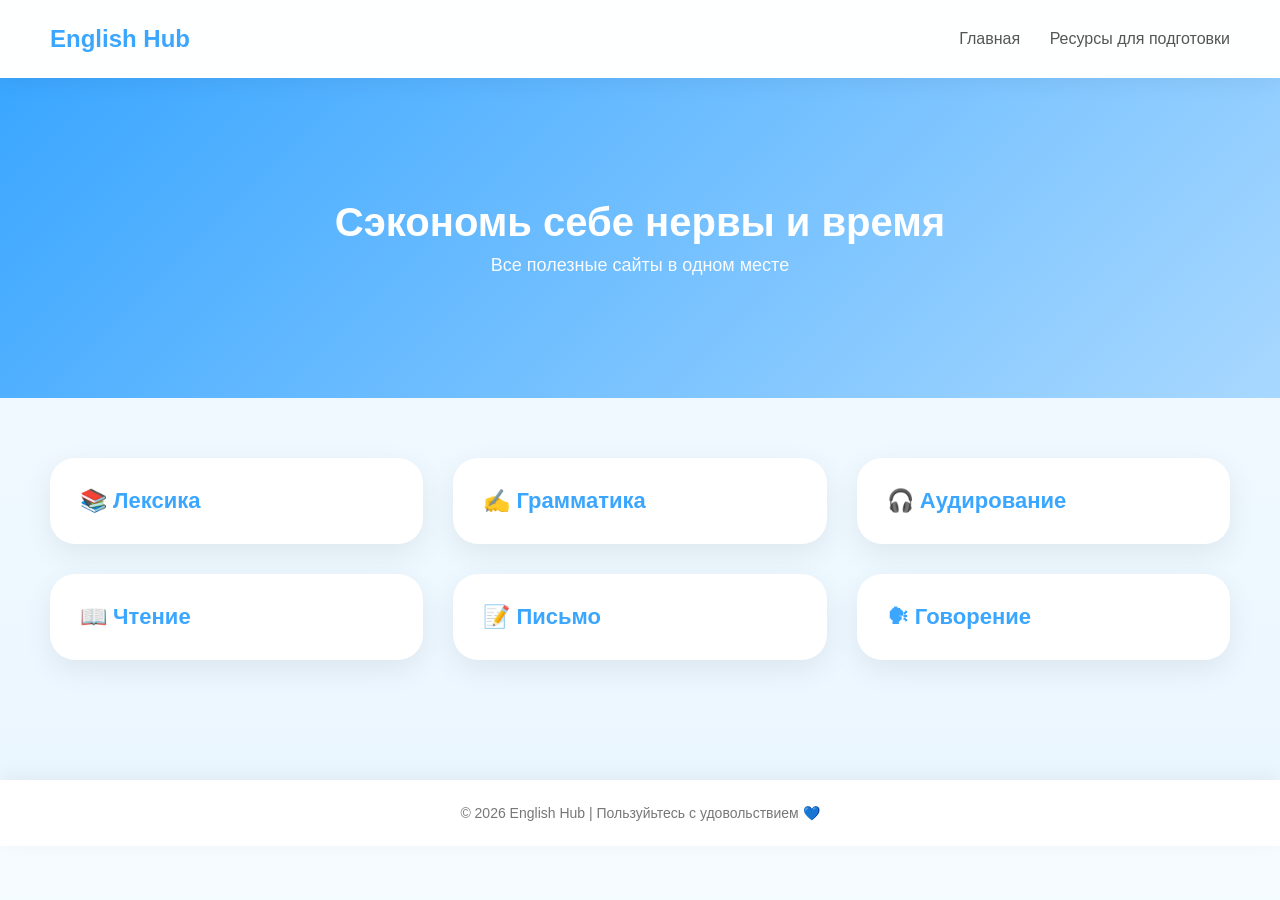
==== index.html @ e9fc5bf2 "Rename str.html to index.html" ====
<!DOCTYPE html>
<html lang="ru">
<head>
    <meta charset="UTF-8">
    <title>Подготовка к экзаменам</title>
    <link rel="stylesheet" href="style.css">
</head>
<body>

<header>
    <h1>English Hub</h1>
    <nav>
        <a href="#">Главная</a>
        <a href="#groups">Ресурсы для подготовки</a>
    </nav>
</header>

<section class="hero">
    <div class="hero-content">
        <h2>Сэкономь себе нервы и время</h2>
        <p>Все полезные сайты в одном месте</p>
    </div>
</section>

<section id="groups" class="groups">

    <div class="group" onclick="toggle(this)">
        <h3>📚 Лексика</h3>
        <div class="links">
            <a href="https://quizlet.com/ru&quot; target="_blank">Quizlet</a>
            <a href="https://www.memrise.com/&quot; target="_blank">Memrise</a>
            <a href="https://context.reverso.net/&quot; target="_blank">Reverso Context</a>
        </div>
    </div>

    <div class="group" onclick="toggle(this)">
        <h3>✍️ Грамматика</h3>
        <div class="links">
            <a href="https://www.youtube.com/@BrianWilesOfficial&quot; target="_blank">Brian Wiles</a>
            <a href="https://www.britishcouncil.org/&quot; target="_blank">British Council</a>
            <a href="https://lingualeo.com/ru&quot; target="_blank">LinguaLeo</a>
        </div>
    </div>

    <div class="group" onclick="toggle(this)">
        <h3>🎧 Аудирование</h3>
        <div class="links">
            <a href="https://www.youtube.com/bbclearningenglish&quot; target="_blank">BBC Learning English</a>
            <a href="https://www.youtube.com/@SpeakEnglishWithClass&quot; target="_blank">Speak English With Class</a>
        </div>
    </div>

    <div class="group" onclick="toggle(this)">
        <h3>📖 Чтение</h3>
        <div class="links">
            <a href="https://www.newsinlevels.com/&quot; target="_blank">News in Levels</a>
        </div>
    </div>

    <div class="group" onclick="toggle(this)">
        <h3>📝 Письмо</h3>
        <div class="links">
            <a href="https://www.grammarly.com/&quot; target="_blank">Grammarly</a>
            <a href="https://pixelfox.ai/ru/text/tools-essay-checker&quot; target="_blank">Essay Checker</a>
        </div>
    </div>

    <div class="group" onclick="toggle(this)">
        <h3>🗣 Говорение</h3>
        <div class="links">
            <a href="https://puzzle-english.com/&quot; target="_blank">Puzzle English</a>
        </div>
    </div>

</section>

<footer>
    <p>© 2026 English Hub | Пользуйьтесь с удовольствием 💙</p>
</footer>

<script>
function toggle(element) {
    document.querySelectorAll(".group").forEach(el => {
        if (el !== element) el.classList.remove("active");
    });

    element.classList.toggle("active");
}
</script>

</body>
</html>
---- style.css ----
/* RESET */
* {
    margin: 0;
    padding: 0;
    box-sizing: border-box;
    font-family: 'Segoe UI', sans-serif;
}

body {
    background: linear-gradient(180deg, #f5fbff, #eaf6ff);
    color: #333;
}

/* HEADER */
header {
    display: flex;
    justify-content: space-between;
    align-items: center;
    padding: 25px 50px;
    background: rgba(255, 255, 255, 0.9);
    backdrop-filter: blur(10px);
    box-shadow: 0 5px 20px rgba(0,0,0,0.05);
    position: sticky;
    top: 0;
    z-index: 100;
}

header h1 {
    color: #3aa6ff;
    font-size: 24px;
}

nav a {
    margin-left: 25px;
    text-decoration: none;
    color: #555;
    font-weight: 500;
    transition: 0.3s;
}

nav a:hover {
    color: #3aa6ff;
}

/* HERO */
.hero {
    height: 320px;
    background: linear-gradient(135deg, #3aa6ff, #a8d8ff);
    display: flex;
    align-items: center;
    justify-content: center;
    text-align: center;
    color: white;
}

.hero h2 {
    font-size: 40px;
    margin-bottom: 10px;
}

.hero p {
    font-size: 18px;
    opacity: 0.95;
}

/* SECTION TITLE */
.section-title {
    text-align: center;
    font-size: 30px;
    margin: 40px 0 10px;
    color: #3aa6ff;
}

/* GROUPS GRID */
.groups {
    padding: 60px 50px;
    display: grid;
    grid-template-columns: repeat(auto-fit, minmax(320px, 1fr));
    gap: 30px;
}

/* CARD */
.group {
    background: white;
    border-radius: 25px;
    padding: 30px;
    cursor: pointer;
    transition: 0.35s ease;
    box-shadow: 0 10px 30px rgba(0,0,0,0.07);
    position: relative;
    z-index: 1;
}

.group:hover {
    transform: translateY(-10px) scale(1.03);
    box-shadow: 0 25px 50px rgba(58,166,255,0.2);
}

.group h3 {
    font-size: 22px;
    color: #3aa6ff;
}

/* DROPDOWN LINKS (overlay, не ломает сетку) */
.links {
    position: absolute;
    top: calc(100% - 10px);
    left: 0;
    width: 100%;
    background: white;
    border-radius: 20px;
    padding: 15px;
    box-shadow: 0 20px 50px rgba(0,0,0,0.15);
    opacity: 0;
    transform: translateY(10px) scale(0.98);
    pointer-events: none;
    transition: 0.3s ease;
    z-index: 20;
}

/* ACTIVE */
.group.active .links {
    opacity: 1;
    transform: translateY(15px) scale(1);
    pointer-events: auto;
}

.group.active {
    z-index: 50;
}

/* LINKS STYLE */
.links a {
    display: block;
    text-decoration: none;
    color: #444;
    padding: 10px 12px;
    border-radius: 12px;
    transition: 0.25s;
    font-size: 15px;
}

.links a:hover {
    background: #eaf6ff;
    color: #3aa6ff;
    transform: translateX(6px);
}

/* FOOTER */
footer {
    text-align: center;
    padding: 25px;
    background: white;
    margin-top: 60px;
    color: #777;
    font-size: 14px;
    box-shadow: 0 -5px 20px rgba(0,0,0,0.05);
}

/* MOBILE */
@media (max-width: 600px) {
    header {
        padding: 20px;
    }

    .hero h2 {
        font-size: 28px;
    }

    .groups {
        padding: 40px 20px;
    }
}
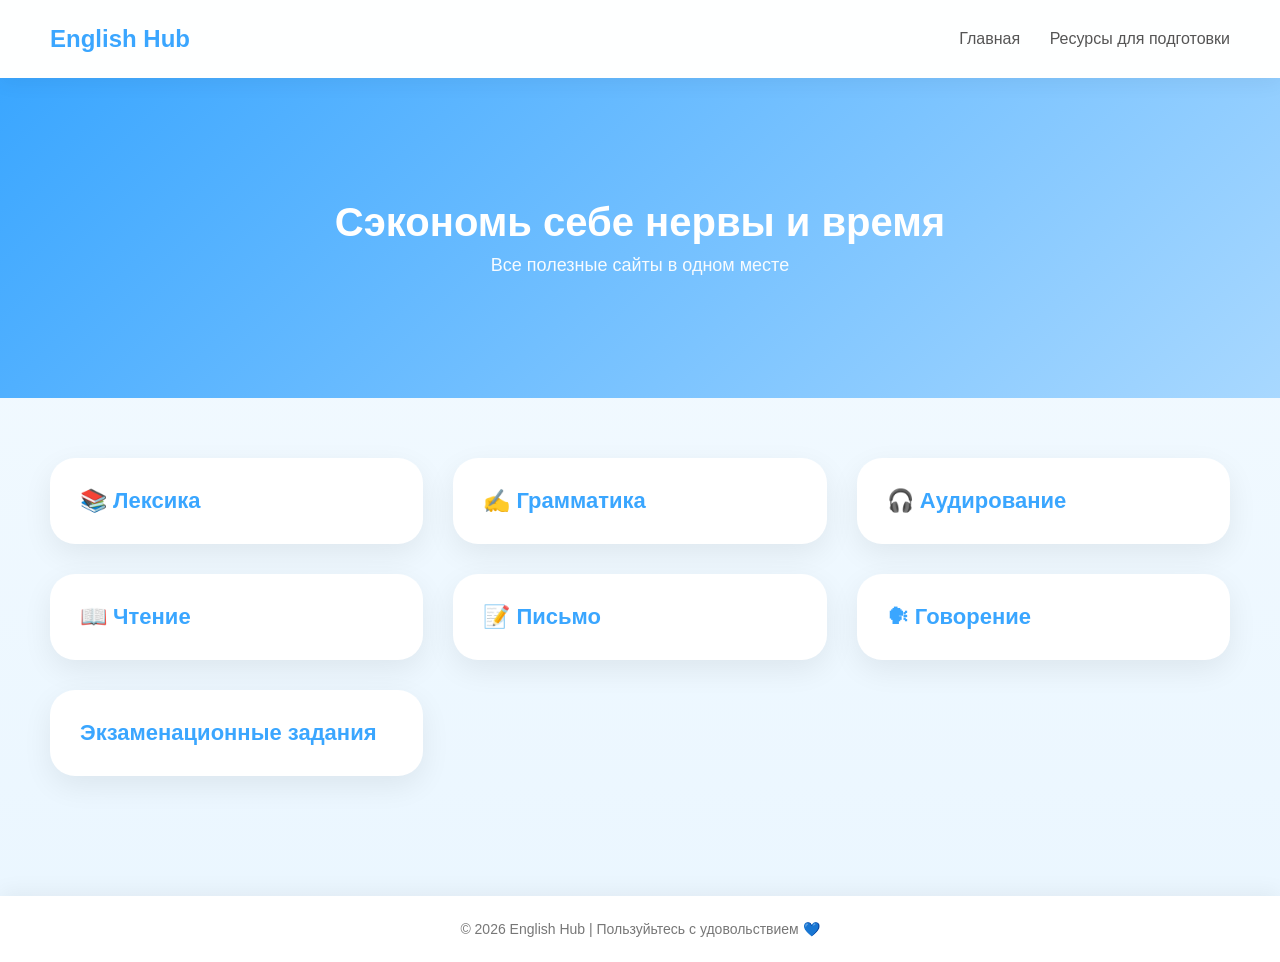
==== commit f1adfbfd: "Update index.html" ====
--- a/index.html
+++ b/index.html
@@ -72,6 +72,15 @@
         </div>
     </div>
 
+    <div class="group" onclick="toggle(this)">
+        <h3>Экзаменационные задания </h3>
+        <div class="links">
+            <a href="https://en-ege.sdamgia.ru/; target="_blank">РЕШУ ЕГЭ</a>
+            <a href="https://en-oge.sdamgia.ru/; target="_blank">РЕШУ ОГЭ</a>
+            <a href="https://fipi.ru/ege/otkrytyy-bank-zadaniy-ege; target="_blank">Открытый бланк ФИПИ</a>
+        </div>
+    </div>
+
 </section>
 
 <footer>
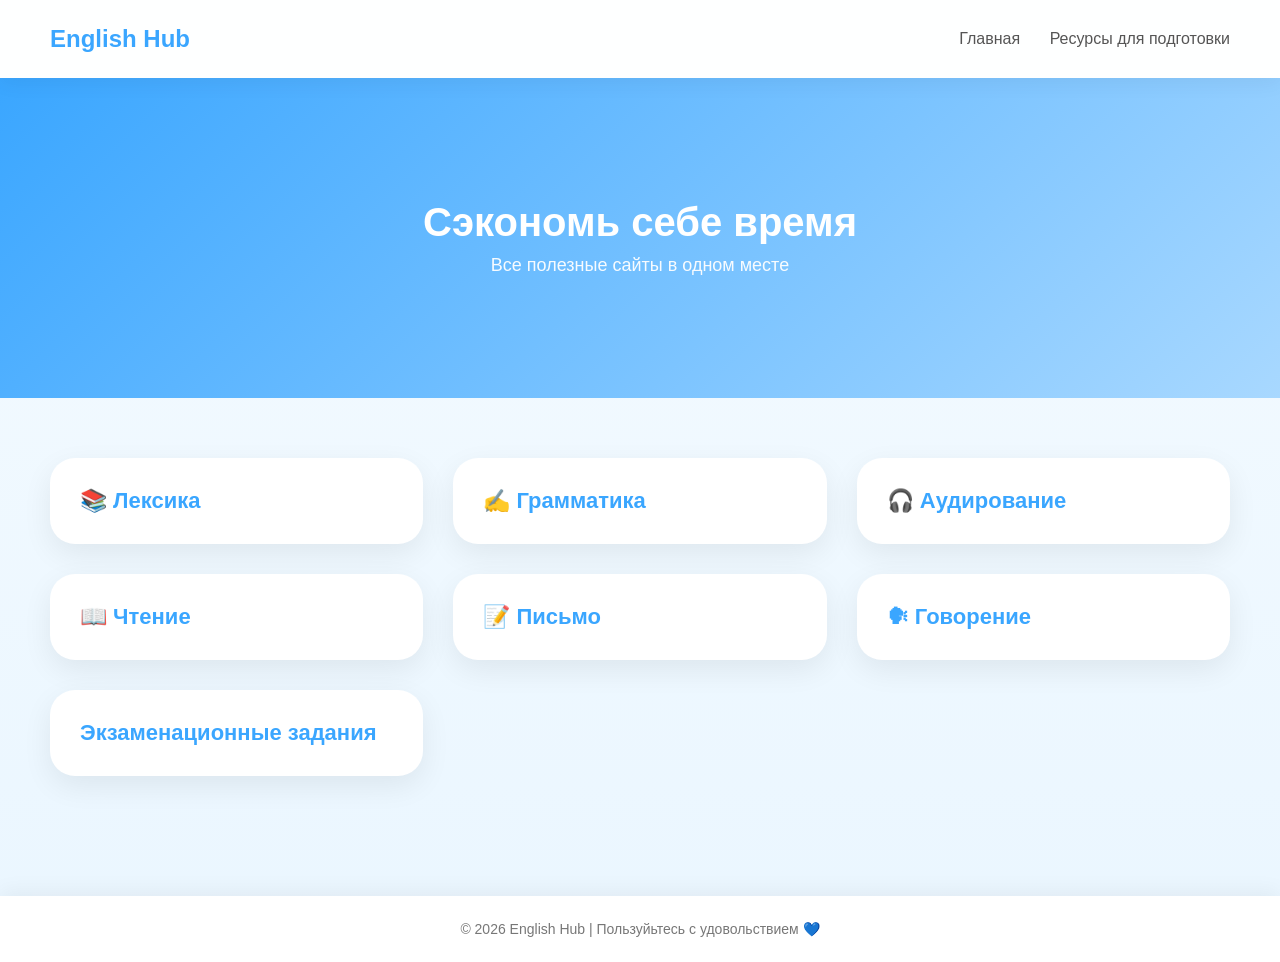
==== commit 6008e1a2: "Update index.html" ====
--- a/index.html
+++ b/index.html
@@ -17,7 +17,7 @@
 
 <section class="hero">
     <div class="hero-content">
-        <h2>Сэкономь себе нервы и время</h2>
+        <h2>Сэкономь себе время</h2>
         <p>Все полезные сайты в одном месте</p>
     </div>
 </section>
@@ -27,57 +27,57 @@
     <div class="group" onclick="toggle(this)">
         <h3>📚 Лексика</h3>
         <div class="links">
-            <a href="https://quizlet.com/ru&quot; target="_blank">Quizlet</a>
-            <a href="https://www.memrise.com/&quot; target="_blank">Memrise</a>
-            <a href="https://context.reverso.net/&quot; target="_blank">Reverso Context</a>
+            <a href="https://quizlet.com/ru&quot" target="_blank">Quizlet</a>
+            <a href="https://www.memrise.com/&quot" target="_blank">Memrise</a>
+            <a href="https://context.reverso.net/&quot" target="_blank">Reverso Context</a>
         </div>
     </div>
 
     <div class="group" onclick="toggle(this)">
         <h3>✍️ Грамматика</h3>
         <div class="links">
-            <a href="https://www.youtube.com/@BrianWilesOfficial&quot; target="_blank">Brian Wiles</a>
-            <a href="https://www.britishcouncil.org/&quot; target="_blank">British Council</a>
-            <a href="https://lingualeo.com/ru&quot; target="_blank">LinguaLeo</a>
+            <a href="https://www.youtube.com/@BrianWilesOfficial&quot" target="_blank">Brian Wiles</a>
+            <a href="https://www.britishcouncil.org/" target="_blank">British Council</a>
+            <a href="https://lingualeo.com/ru" target="_blank">LinguaLeo</a>
         </div>
     </div>
 
     <div class="group" onclick="toggle(this)">
         <h3>🎧 Аудирование</h3>
         <div class="links">
-            <a href="https://www.youtube.com/bbclearningenglish&quot; target="_blank">BBC Learning English</a>
-            <a href="https://www.youtube.com/@SpeakEnglishWithClass&quot; target="_blank">Speak English With Class</a>
+            <a href="https://www.youtube.com/bbclearningenglish" target="_blank">BBC Learning English</a>
+            <a href="https://www.youtube.com/@SpeakEnglishWithClass" target="_blank">Speak English With Class</a>
         </div>
     </div>
 
     <div class="group" onclick="toggle(this)">
         <h3>📖 Чтение</h3>
         <div class="links">
-            <a href="https://www.newsinlevels.com/&quot; target="_blank">News in Levels</a>
+            <a href="https://www.newsinlevels.com/" target="_blank">News in Levels</a>
         </div>
     </div>
 
     <div class="group" onclick="toggle(this)">
         <h3>📝 Письмо</h3>
         <div class="links">
-            <a href="https://www.grammarly.com/&quot; target="_blank">Grammarly</a>
-            <a href="https://pixelfox.ai/ru/text/tools-essay-checker&quot; target="_blank">Essay Checker</a>
+            <a href="https://www.grammarly.com/" target="_blank">Grammarly</a>
+            <a href="https://pixelfox.ai/ru/text/tools-essay-checker" target="_blank">Essay Checker</a>
         </div>
     </div>
 
     <div class="group" onclick="toggle(this)">
         <h3>🗣 Говорение</h3>
         <div class="links">
-            <a href="https://puzzle-english.com/&quot; target="_blank">Puzzle English</a>
+            <a href="https://puzzle-english.com/" target="_blank">Puzzle English</a>
         </div>
     </div>
 
     <div class="group" onclick="toggle(this)">
-        <h3>Экзаменационные задания </h3>
+        <h3> Экзаменационные задания </h3>
         <div class="links">
-            <a href="https://en-ege.sdamgia.ru/; target="_blank">РЕШУ ЕГЭ</a>
-            <a href="https://en-oge.sdamgia.ru/; target="_blank">РЕШУ ОГЭ</a>
-            <a href="https://fipi.ru/ege/otkrytyy-bank-zadaniy-ege; target="_blank">Открытый бланк ФИПИ</a>
+            <a href="https://en-ege.sdamgia.ru/" target="_blank">РЕШУ ЕГЭ</a>
+            <a href="https://en-oge.sdamgia.ru/" target="_blank">РЕШУ ОГЭ</a>
+            <a href="https://fipi.ru/ege/otkrytyy-bank-zadaniy-ege" target="_blank">Открытый бланк ФИПИ</a>
         </div>
     </div>
 
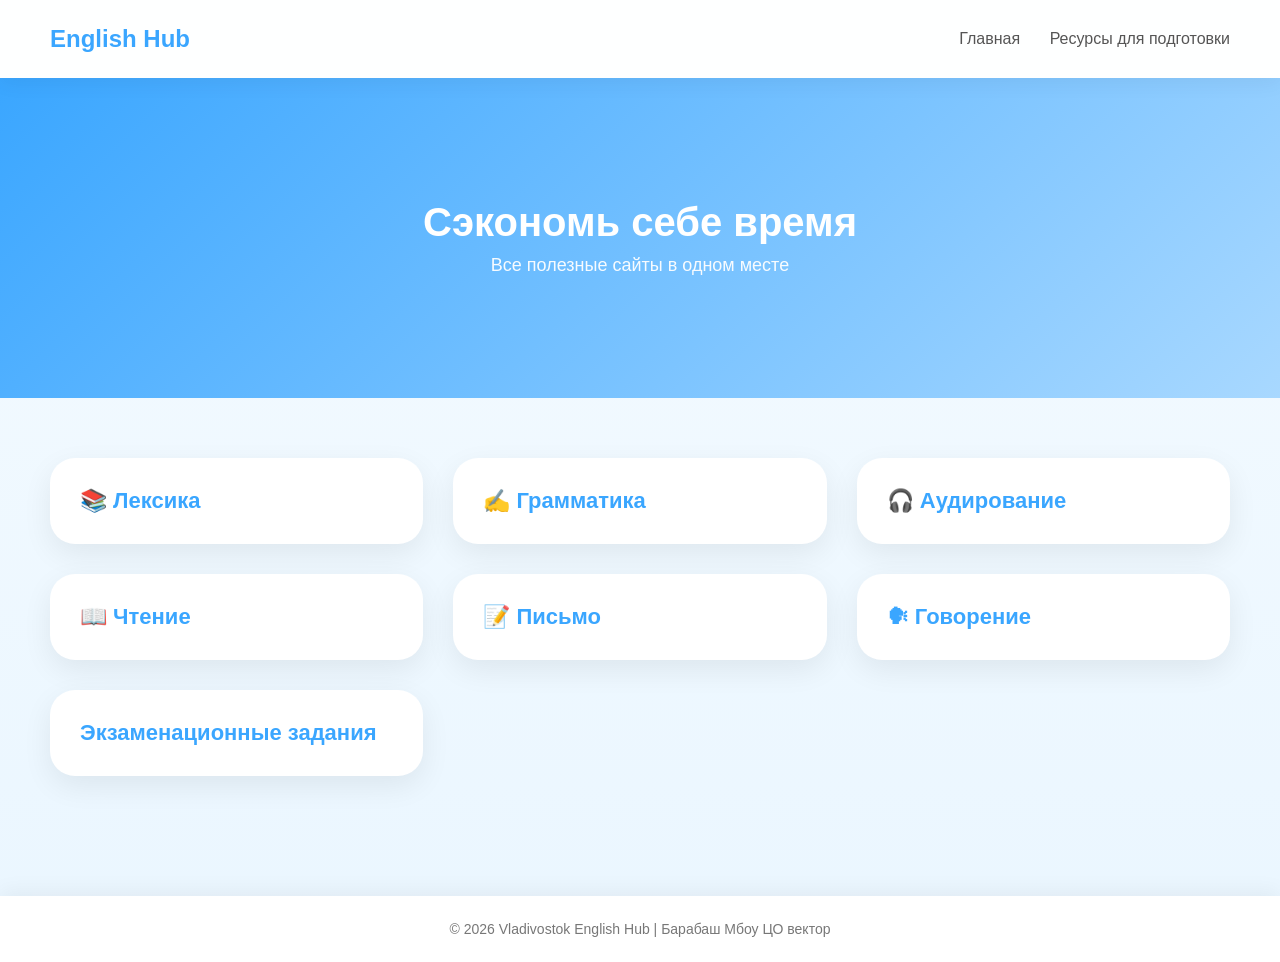
==== commit 881389e6: "Update index.html" ====
--- a/index.html
+++ b/index.html
@@ -27,16 +27,16 @@
     <div class="group" onclick="toggle(this)">
         <h3>📚 Лексика</h3>
         <div class="links">
-            <a href="https://quizlet.com/ru&quot" target="_blank">Quizlet</a>
-            <a href="https://www.memrise.com/&quot" target="_blank">Memrise</a>
-            <a href="https://context.reverso.net/&quot" target="_blank">Reverso Context</a>
+            <a href="https://quizlet.com/ru" target="_blank">Quizlet</a>
+            <a href="https://www.memrise.com/" target="_blank">Memrise</a>
+            <a href="https://context.reverso.net/" target="_blank">Reverso Context</a>
         </div>
     </div>
 
     <div class="group" onclick="toggle(this)">
         <h3>✍️ Грамматика</h3>
         <div class="links">
-            <a href="https://www.youtube.com/@BrianWilesOfficial&quot" target="_blank">Brian Wiles</a>
+            <a href="https://www.youtube.com/@BrianWilesOfficial" target="_blank">Brian Wiles</a>
             <a href="https://www.britishcouncil.org/" target="_blank">British Council</a>
             <a href="https://lingualeo.com/ru" target="_blank">LinguaLeo</a>
         </div>
@@ -84,7 +84,7 @@
 </section>
 
 <footer>
-    <p>© 2026 English Hub | Пользуйьтесь с удовольствием 💙</p>
+    <p>© 2026 Vladivostok English Hub | Барабаш Мбоу ЦО вектор</p>
 </footer>
 
 <script>
